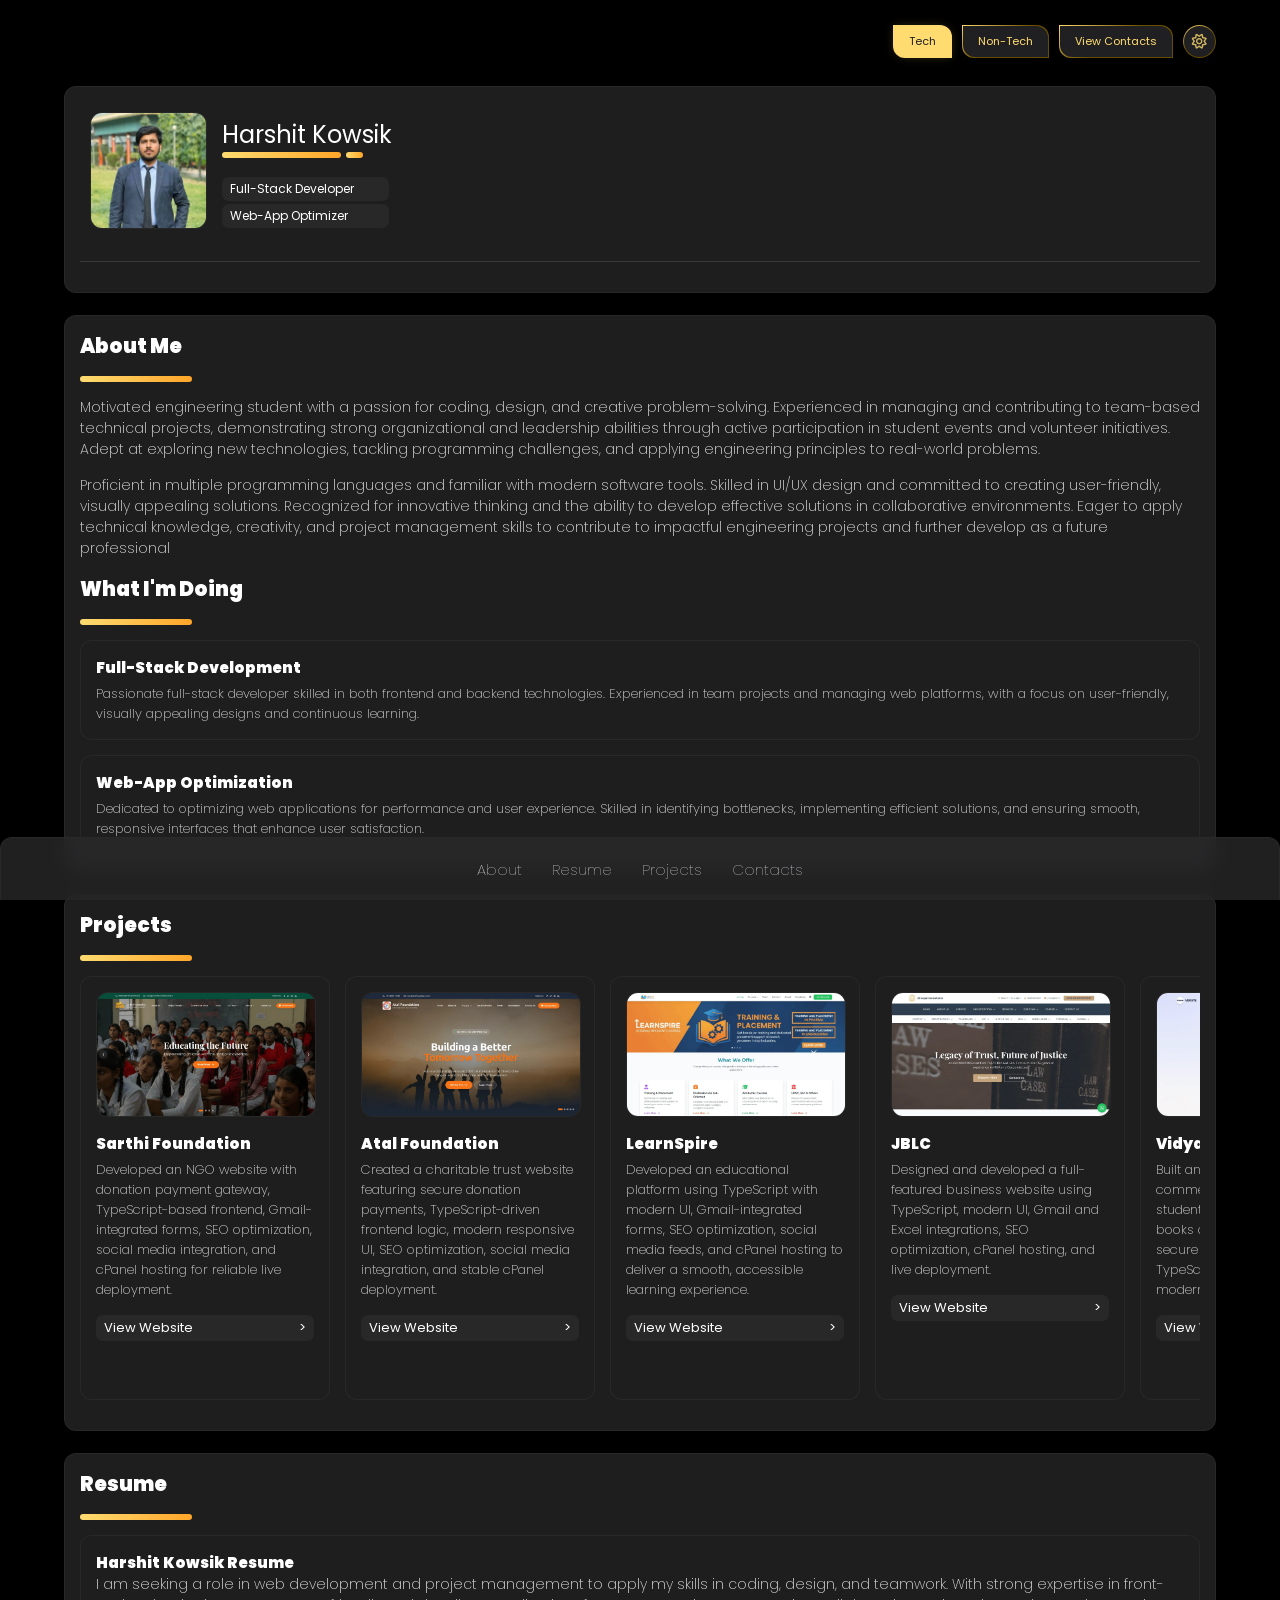
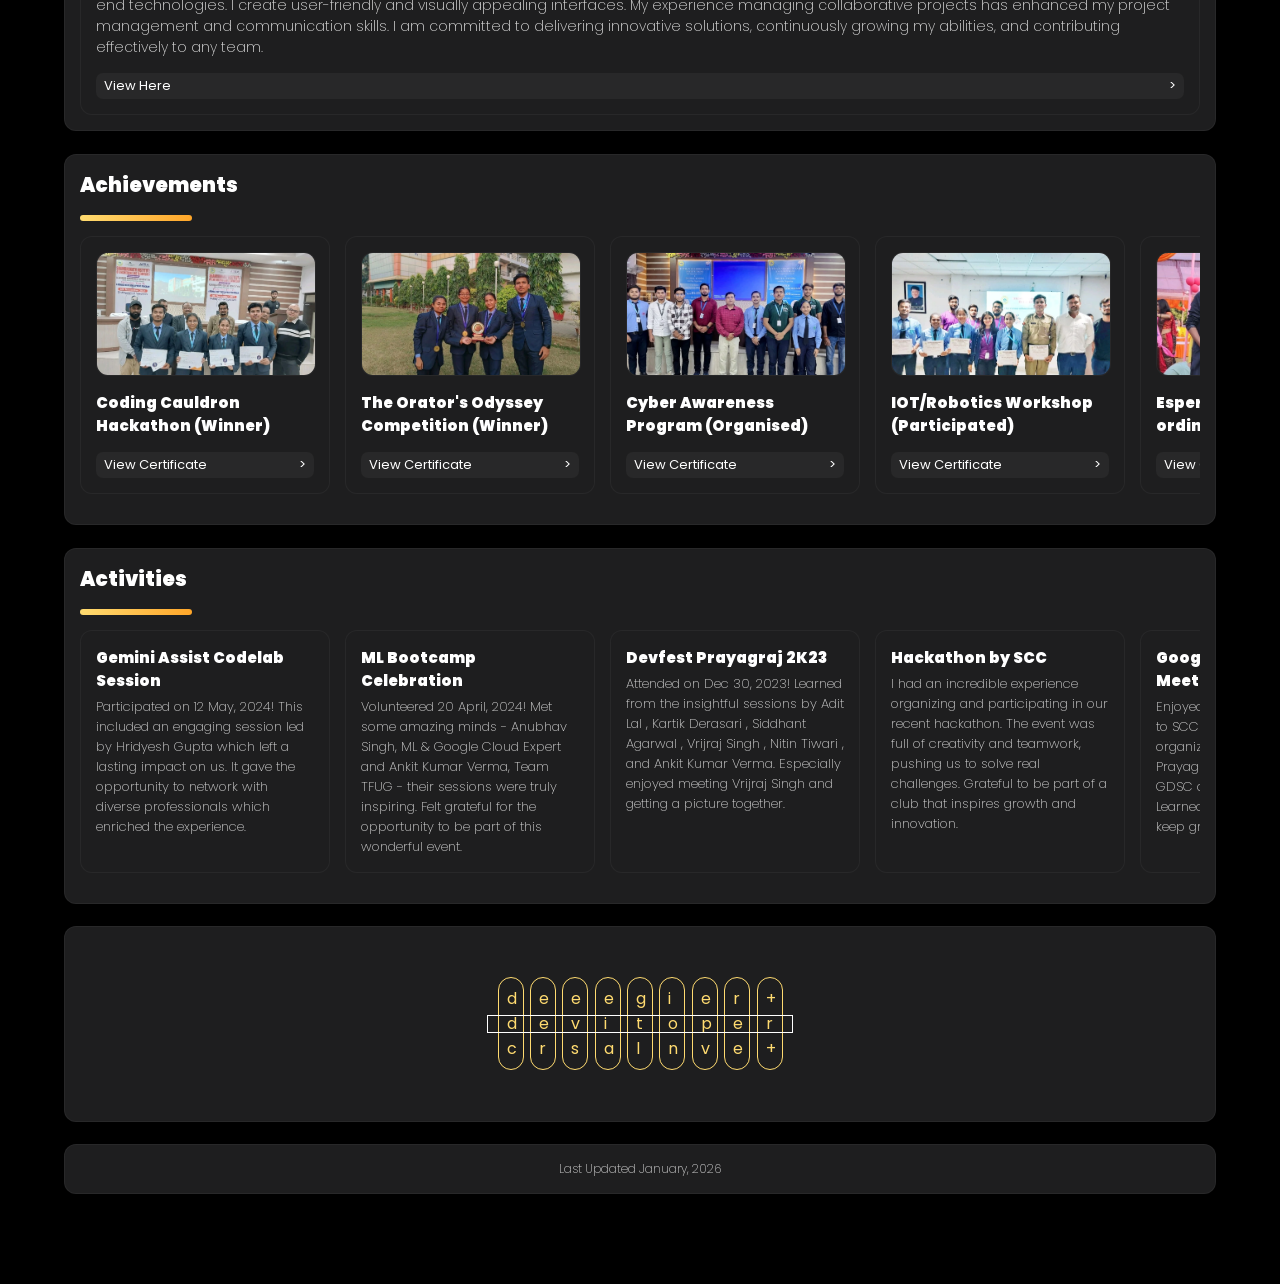
==== index.html @ d1b4a29d "update" ====
<!DOCTYPE html>
<html lang="en">

<head>
    <meta charset="UTF-8">
    <meta name="viewport" content="width=device-width, initial-scale=1.0">
    <meta name="google-site-verification" content="PPWFb1qhjccCK_NmhseVxP7YTBAi-miDOWcSmSkQ700" />
    <link rel="preconnect" href="https://fonts.googleapis.com">
    <link rel="preconnect" href="https://fonts.gstatic.com" crossorigin>
    <link rel="stylesheet" href="styles/style.css">
    <link href="https://fonts.googleapis.com/css2?family=Poppins:wght@300;400;500;600&amp;display=swap"
        rel="stylesheet">  
    <link rel="stylesheet" href="https://cdnjs.cloudflare.com/ajax/libs/font-awesome/6.0.0-beta3/css/all.min.css">
    <meta name="description"
        content="Harshit Kowsik is a full-stack developer and creative brand strategist from Bihar, India. Explore web development, UI/UX design, SEO-ready projects, and creative branding work.">
    <meta name="keywords" content="Harshit Kowsik, full-stack developer, web developer, UI/UX designer, brand strategist, portfolio, SEO, responsive websites">
    <meta name="author" content="Harshit Kowsik">
    <meta name="robots" content="index, follow">
    <link rel="canonical" href="https://harshitkowsik.vercel.app/">
    <meta property="og:type" content="website">
    <meta property="og:title" content="Harshit Kowsik - Full-Stack Developer & Brand Strategist">
    <meta property="og:description"
        content="Discover the portfolio of Harshit Kowsik: web development, UI/UX design, SEO optimization, and creative brand strategy projects.">
    <meta property="og:image" content="https://harshitkowsik.vercel.app/images/main-image.webp">
    <meta property="og:url" content="https://harshitkowsik.vercel.app/">
    <meta property="og:locale" content="en_IN">
    <meta name="twitter:card" content="summary_large_image">
    <meta name="twitter:title" content="Harshit Kowsik - Full-Stack Developer & Brand Strategist">
    <meta name="twitter:description"
        content="Discover the portfolio of Harshit Kowsik: web development, UI/UX design, SEO optimization, and creative brand strategy projects.">
    <meta name="twitter:image" content="https://harshitkowsik.vercel.app/images/main-image.webp">
    <meta name="twitter:site" content="@harshitkowsik">
    <meta name="twitter:creator" content="@harshitkowsik">
    <meta name="theme-color" content="#202022">
    <link rel="icon" type="image/x-icon" href="./images/main-image.webp">
    <title>Harshit Kowsik - Full-Stack Developer & Brand Strategist</title>
    <script type="application/ld+json">
    {
      "@context": "https://schema.org",
      "@type": "Person",
      "name": "Harshit Kowsik",
      "url": "https://harshitkowsik.vercel.app/",
      "image": "https://harshitkowsik.vercel.app/images/main-image.webp",
      "jobTitle": "Full-Stack Developer & Brand Strategist",
      "description": "Full-stack developer and creative brand strategist specializing in web development, UI/UX design, SEO, and digital branding.",
      "sameAs": [
        "https://github.com/harshitkowsik",
        "https://in.linkedin.com/in/harshitkowsik",
        "https://www.instagram.com/harshitkowsik/",
        "https://x.com/harshitkowsik"
      ],
      "address": {
        "@type": "PostalAddress",
        "addressLocality": "Bihar",
        "addressCountry": "IN"
      }
    }
    </script>

</head>

<body>
    <div class="mode-toggle">
        <div class="custom-btn active" id="tech-btn" onclick="toggleMode('tech')">
            <div class="custom-btn-inner">Tech</div>
        </div>
        <div class="custom-btn" id="non-tech-btn" onclick="toggleMode('non-tech')">
            <div class="custom-btn-inner">Non-Tech</div>
        </div>
        <div class="custom-btn" onclick="showContacts()">
            <div class="custom-btn-inner">View Contacts</div>
        </div>
        <div class="custom-btn-theme">
            <div class="custom-btn-inner-theme">
                <div class="light-mode-btn" onclick="setLightMode()" aria-label="Switch to Light Mode"><i id="i-theme"
                        class="far fa-sun"></i></div>
                <div class="dark-mode-btn" onclick="setDarkMode()" aria-label="Switch to Dark Mode"
                    style="display: none;"><i id="i-theme" class="far fa-moon"></i></div>
            </div>
        </div>
    </div>


    <nav class="bottom-nav">
        <ul>
            <li>
                <a href="#about">About</a>
            </li>
            <li>
                <a href="#resume">Resume</a>
            </li>
            <li>
                <a href="#projects">Projects</a>
            </li>
            <li>
                <a href="#" onclick=showContacts()>Contacts</a>
            </li>
        </ul>
    </nav>

    <div class="main">
        <div class="main-head">
            <div class="main-head-content">
                <img class="main-image" src="./images/main-image.webp"
                    alt="Harshit Kowsik - Full-Stack Developer and UI Designer">
            </div>
            <div class="main-head-content">
                <h2 class="name">Harshit Kowsik</h2>
                <div class="color">
                    <div class="color-rod"></div>
                    <div class="color-dot"></div>
                </div>
                <p class="title"> Full-Stack Developer</p>
                <p class="title"> Web-App Optimizer</p>
            </div>
        </div>
        <div class="hr">
        </div>

        <div class="contacts" id="contacts">
            <div class="contacts-main">
                <div class="contact-icon">
                    <i class="fas fa-envelope"></i>
                </div>
                <div class="contacts-main-content">
                    <p class="contacts-title">EMAIL</p>
                    <a href="mailto:harshitkowsik@gmail.com">
                        <p class="contacts-info">harshitkowsik@gmail.com</p>
                    </a>
                </div>
            </div>

            <div class="contacts-main">
                <div class="contact-icon">
                    <i class="fas fa-phone"></i>
                </div>
                <div class="contacts-main-content">
                    <p class="contacts-title">PHONE</p>
                    <a href="tel:+918102355103">
                        <p class="contacts-info">+91-8102355103</p>
                    </a>
                </div>
            </div>
            <div class="contacts-main">
                <div class="contact-icon">
                    <i class="fas fa-location-dot"></i>
                </div>
                <div class="contacts-main-content">
                    <p class="contacts-title">LOCATION</p>
                    <p class="contacts-info">Bihar, India</p>
                </div>
            </div>

            <div class="hr">
            </div>

            <div class="social-icons">
                <a href="https://github.com/harshitkowsik" target="_blank" class="github" aria-label="GitHub Profile"><i
                        class="fab fa-github"></i></a>
                <a href="https://in.linkedin.com/in/harshitkowsik" target="_blank" class="linkedin"
                    aria-label="LinkedIn Profile"><i class="fab fa-linkedin"></i></a>
                <a href="https://www.instagram.com/harshitkowsik/" target="_blank" class="instagram"
                    aria-label="Instagram Profile"><i class="fab fa-instagram"></i></a>
                <a href="https://x.com/harshitkowsik" target="_blank" class="twitter" aria-label="Twitter Profile"><i
                        class="fab fa-twitter"></i></a>

            </div>

        </div>

    </div>

    <div class="about" id="about">
        <div class="about-title">About Me</div>
        <div class="color-dot" style="margin-bottom: 0px;"></div>
        <p class="about-info">Motivated engineering student with a passion for coding, design, and creative
            problem-solving. Experienced in managing and contributing to team-based technical projects, demonstrating
            strong organizational and leadership abilities through active participation in student events and volunteer
            initiatives. Adept at exploring new technologies, tackling programming challenges, and applying engineering
            principles to real-world problems.
        </p>

        <p class="about-info">Proficient in multiple programming languages and familiar with modern software tools.
            Skilled in UI/UX design and committed to creating user-friendly, visually appealing solutions. Recognized
            for innovative thinking and the ability to develop effective solutions in collaborative environments. Eager
            to apply technical knowledge, creativity, and project management skills to contribute to impactful
            engineering projects and further develop as a future professional</p>
        <div class="about-title">What I'm Doing</div>
        <div class="color-dot" style="margin-bottom: 0px;"></div>
        <div class="about-tokens">
            <div>
                <div class="about-tokens-title">Full-Stack Development</div>
                <div class="about-tokens-info"> Passionate full-stack developer skilled in both frontend and backend
                    technologies. Experienced in team projects and managing web platforms, with a focus on
                    user-friendly, visually appealing designs and continuous learning.

                </div>
            </div>
        </div>
        <div class="about-tokens">
            <div>
                <div class="about-tokens-title">Web-App Optimization</div>
                <div class="about-tokens-info"> Dedicated to optimizing web applications for performance and user
                    experience. Skilled in identifying bottlenecks, implementing efficient solutions, and ensuring
                    smooth, responsive interfaces that enhance user satisfaction.
                </div>
            </div>
        </div>
    </div>

    <script>

        function showContacts() {
            const contactDivs = document.querySelectorAll('.contacts');
            contactDivs.forEach(div => {
                if (div.classList.contains('show')) {
                    div.classList.remove('show');
                }
                else {
                    div.classList.add('show');
                }
            });
        }

        function setLightMode() {
            document.body.style.filter = 'invert(1)';
            document.querySelectorAll('img').forEach(function (img) {
                img.style.filter = 'invert(1)';
            });
            document.querySelectorAll('.light-mode-btn').forEach(btn => btn.style.display = 'none');
            document.querySelectorAll('.dark-mode-btn').forEach(btn => btn.style.display = 'inline');
        }

        function setDarkMode() {
            document.body.style.filter = 'none';
            document.querySelectorAll('img').forEach(function (img) {
                img.style.filter = 'none';
            });
            document.querySelectorAll('.light-mode-btn').forEach(btn => btn.style.display = 'inline');
            document.querySelectorAll('.dark-mode-btn').forEach(btn => btn.style.display = 'none');
        }
    </script>


    <div id="projects" class="projects">
        <div class="projects-title">Projects</div>
        <div class="color-dot" style="margin-bottom: 0px;"></div>
        <div class="projects-tokens-area">





            <div class="projects-tokens">
                <img src="./images/sarthi_desktop.webp" class="projects-image"
                    alt="Sarthi Foundation website screenshot">
                <div>
                    <div class="projects-tokens-title">Sarthi Foundation</div>
                    <div class="projects-tokens-info">Developed an NGO website with donation payment gateway,
                        TypeScript-based frontend, Gmail-integrated forms, SEO optimization, social media integration,
                        and cPanel hosting for reliable live deployment.
                    </div>
                </div>
                <a href="https://sarthifoundation.ind.in/" target="_blank">
                    <div class="projects-tokens-button">View Website <span>></span></div>
                </a>
            </div>

            <div class="projects-tokens">
                <img src="./images/atal_desktop.webp" class="projects-image" alt="Atal Foundation website screenshot">
                <div>
                    <div class="projects-tokens-title">Atal Foundation</div>
                    <div class="projects-tokens-info">Created a charitable trust website featuring secure donation
                        payments, TypeScript-driven frontend logic, modern responsive UI, SEO optimization, social media
                        integration, and stable cPanel deployment.
                    </div>
                </div>
                <a href="https://atalfoundation.ind.in/" target="_blank">
                    <div class="projects-tokens-button">View Website <span>></span></div>
                </a>
            </div>

            <div class="projects-tokens">
                <img src="./images/learnspire_desktop.webp" class="projects-image"
                    alt="LearnSpire educational platform screenshot">
                <div>
                    <div class="projects-tokens-title">LearnSpire</div>
                    <div class="projects-tokens-info">Developed an educational platform using TypeScript with modern UI,
                        Gmail-integrated forms, SEO optimization, social media feeds, and cPanel hosting to deliver a
                        smooth, accessible learning experience.
                    </div>
                </div>
                <a href="https://learnspire.org" target="_blank">
                    <div class="projects-tokens-button">View Website <span>></span></div>
                </a>
            </div>

            <div class="projects-tokens">
                <img src="./images/jblc_desktop.webp" class="projects-image" alt="JBLC business website screenshot">
                <div>
                    <div class="projects-tokens-title">JBLC</div>
                    <div class="projects-tokens-info">Designed and developed a full-featured business website using
                        TypeScript, modern UI, Gmail and Excel integrations, SEO optimization, cPanel hosting, and live
                        deployment.
                    </div>
                </div>
                <a href="https://jblc.in" target="_blank">
                    <div class="projects-tokens-button">View Website <span>></span></div>
                </a>
            </div>

            <div class="projects-tokens">
                <img src="./images/vidyate_desktop.webp" class="projects-image"
                    alt="Vidyate e-commerce platform screenshot">
                <div>
                    <div class="projects-tokens-title">Vidyate</div>
                    <div class="projects-tokens-info">Built an education-focused e-commerce platform enabling students
                        to browse and purchase books and study materials, with secure payment methods, TypeScript-based
                        architecture, modern UI, and SEO optimization.
                    </div>
                </div>
                <a href="https://vidyate-student-hub.vercel.app/" target="_blank">
                    <div class="projects-tokens-button">View Website <span>></span></div>
                </a>
            </div>

            <div class="projects-tokens">
                <img src="./images/dramishra_desktop.webp" class="projects-image"
                    alt="Dr Portfolio personal brand website screenshot">
                <div>
                    <div class="projects-tokens-title">Dr Portfolio</div>
                    <div class="projects-tokens-info">Built a professional personal-brand website from scratch using
                        TypeScript, modern responsive design, Gmail-integrated forms, SEO optimization, social media
                        feeds, and cPanel-based live deployment.
                    </div>
                </div>
                <a href="https://dramishra.in" target="_blank">
                    <div class="projects-tokens-button">View Website <span>></span></div>
                </a>
            </div>

            <div class="projects-tokens">
                <img src="./images/truegamble.webp" class="projects-image" alt="trueGamble gaming platform screenshot">
                <div>
                    <div class="projects-tokens-title">trueGamble </div>
                    <div class="projects-tokens-info">trueGamble is a web-based gaming platform users enjoy the
                        excitement of real gambling without any financial risk. It features game table for a fun, safe
                        gaming experience.
                    </div>
                </div>
                <a href="https://github.com/harshitkowsik/trueGamble" target="_blank">
                    <div class="projects-tokens-button">Show Project <span>></span></div>
                </a>
                <a href="https://truegamble.vercel.app/" target="_blank">
                    <div class="projects-tokens-button">View Website <span>></span></div>
                </a>
            </div>

            <div class="projects-tokens">
                <img src="./images/mybucket.webp" class="projects-image"
                    alt="myBucket bucket list application screenshot">
                <div>
                    <div class="projects-tokens-title">myBucket </div>
                    <div class="projects-tokens-info">myBucket is a user-friendly platform to create and manage personal
                        bucket lists with customizable themes and easy task organization. Designed for simplicity and
                        efficiency.
                    </div>
                </div>
                <a href="https://github.com/harshitkowsik/myBucket" target="_blank">
                    <div class="projects-tokens-button">Show Project <span>></span></div>
                </a>
                <a href="https://mybucketproject.vercel.app/" target="_blank">
                    <div class="projects-tokens-button">View Website <span>></span></div>
                </a>
            </div>

            <div class="projects-tokens">
                <img src="./images/locataxi.webp" class="projects-image"
                    alt="Locataxi Lite ride booking platform screenshot">
                <div>
                    <div class="projects-tokens-title">Locataxi Lite </div>
                    <div class="projects-tokens-info">Locataxi Lite is a simple platform to book safe rides and access
                        auto driver contacts in Laos. Easily book, track, and pay for trips online with quick and
                        reliable service.
                    </div>
                </div>
                <a href="https://github.com/A-N-U-S-I-N/Loca_Taxi" target="_blank">
                    <div class="projects-tokens-button">Show Project <span>></span></div>
                </a>
                <a href="https://locataxi.onrender.com/" target="_blank">
                    <div class="projects-tokens-button">View Website <span>></span></div>
                </a>
            </div>

            <div class="projects-tokens" id="token-hide">
                <img src="./images/usi.webp" class="projects-image" alt="Vriddhi USI Cultural Club website screenshot">
                <div>
                    <div class="projects-tokens-title">Vriddhi - USI Cultural Club </div>
                    <div class="projects-tokens-info">Vriddhi is the official USI Cultural Club website, built with
                        HTML5 and CSS. It’s responsive, featuring forms, events, and videos, and welcomes all cultural
                        enthusiasts. Easy to use and updated.
                    </div>
                </div>
                <a href="https://github.com/harshitkowsik/usiculturalclub" target="_blank">
                    <div class="projects-tokens-button">Show Project <span>></span></div>
                </a>
                <a href="https://usiculturalclub.vercel.app/" target="_blank">
                    <div class="projects-tokens-button">View Website <span>></span></div>
                </a>
            </div>

            <div class="projects-tokens">
                <img src="./images/cogito.webp" class="projects-image" alt="Google Cogito music player screenshot">
                <div>
                    <div class="projects-tokens-title">Google Cogito </div>
                    <div class="projects-tokens-info">Google Cogito is a frontend music player built with HTML, CSS, and
                        JavaScript, offering a sleek, modern interface and customizable themes for an immersive
                        listening experience.
                    </div>
                </div>
                <a href="https://github.com/harshitkowsik/for_team_cogito" target="_blank">
                    <div class="projects-tokens-button">Show Project <span>></span></div>
                </a>
                <a href="https://htmlpreview.github.io/?https://github.com/harshitkowsik/for_team_cogito/blob/main/index.html"
                    target="_blank">
                    <div class="projects-tokens-button">View Website <span>></span></div>
                </a>
            </div>

            <div class="projects-tokens">
                <img src="./images/blocksflow.webp" class="projects-image"
                    alt="Blocks Flow project visualization app screenshot">
                <div>
                    <div class="projects-tokens-title">Blocks Flow</div>
                    <div class="projects-tokens-info">Blocks Flow is an interactive web app for visualizing block-based
                        flows. Users easily create, organize, and track project blocks, making clear and efficient.
                        Clean design enhances usability.
                    </div>
                </div>
                <a href="https://github.com/harshitkowsik/blocks_flow" target="_blank">
                    <div class="projects-tokens-button">Show Project <span>></span></div>
                </a>
                <a href="https://blocks-flow.vercel.app/" target="_blank">
                    <div class="projects-tokens-button">View Website <span>></span></div>
                </a>
            </div>

            <div class="projects-tokens">
                <img src="./images/sgi.webp" class="projects-image" alt="SGI Medico hospital website screenshot">
                <div>
                    <div class="projects-tokens-title">SGI Medico </div>
                    <div class="projects-tokens-info">SGI Medico is a simple hospital website for online registration,
                        booking appointments, and secure login. Patients get health tips and medicine advice easily
                        through the platform.
                    </div>
                </div>
                <a href="https://github.com/harshitkowsik/for_team_sgi_medico" target="_blank">
                    <div class="projects-tokens-button">Show Project <span>></span></div>
                </a>
                <a href="https://htmlpreview.github.io/?https://github.com/harshitkowsik/for_team_sgi_medico/blob/main/index.html"
                    target="_blank">
                    <div class="projects-tokens-button">View Website <span>></span></div>
                </a>
            </div>

            <div class="projects-tokens">
                <img src="./images/sayno.webp" class="projects-image"
                    alt="Say No to Mouse accessibility web app screenshot">
                <div>
                    <div class="projects-tokens-title">Say No To Mouse </div>
                    <div class="projects-tokens-info">Say No to Mouse is a web app promoting keyboard-only navigation to
                        improve accessibility. It developers to test websites without a mouse, features are usable via
                        keyboard.
                    </div>
                </div>
                <a href="https://github.com/harshitkowsik/say_no_to_mouse" target="_blank">
                    <div class="projects-tokens-button">Show Project <span>></span></div>
                </a>
                <a href="https://say-no-to-mouse.vercel.app/" target="_blank">
                    <div class="projects-tokens-button">View Website <span>></span></div>
                </a>
            </div>

            <div class="projects-tokens">
                <img src="./images/rcg.webp" class="projects-image" alt="Random Color Generator tool screenshot">
                <div>
                    <div class="projects-tokens-title">Random Color Genrator </div>
                    <div class="projects-tokens-info">Random Color Generator is a fun web project built with HTML, CSS,
                        and JavaScript. It helps users instantly generate random colors and copy hex codes for creative
                        inspiration and design work.
                    </div>
                </div>
                <a href="https://github.com/harshitkowsik/random_color_generator" target="_blank">
                    <div class="projects-tokens-button">Show Project <span>></span></div>
                </a>
                <a href="https://htmlpreview.github.io/?https://github.com/harshitkowsik/random_color_generator/blob/main/index.html"
                    target="_blank">
                    <div class="projects-tokens-button">View Website <span>></span></div>
                </a>
            </div>

            <div class="projects-tokens">
                <img src="./images/slider.webp" class="projects-image" alt="About Me Slider project screenshot">
                <div>
                    <div class="projects-tokens-title">About Me Slider</div>
                    <div class="projects-tokens-info">About Me Slider is a fun web project built with HTML, CSS, and
                        JavaScript. It helps designers and developers beat creative blocks and can be easily customized
                        for personal needs.
                    </div>
                </div>
                <a href="https://github.com/harshitkowsik/about_me_slider" target="_blank">
                    <div class="projects-tokens-button">Show Project <span>></span></div>
                </a>
                <a href="https://html-preview.github.io/?url=https://github.com/harshitkowsik/about_me_slider/blob/main/index.html"
                    target="_blank">
                    <div class="projects-tokens-button">View Website <span>></span></div>
                </a>
            </div>


        </div>
    </div>


    <div class="resume" id="resume">
        <div class="projects-title">Resume</div>
        <div class="color-dot" style="margin-bottom: 0px;"></div>
        <div class="projects-tokens" style="width: 100%;">
            <div>
                <div class="projects-tokens-title">Harshit Kowsik Resume </div>
                <div class="about-info">I am seeking a role in web development and project management to apply my skills
                    in coding, design, and teamwork. With strong expertise in front-end technologies. I create
                    user-friendly and visually appealing interfaces. My experience managing collaborative projects has
                    enhanced my project management and communication skills. I am committed to delivering innovative
                    solutions, continuously growing my abilities, and contributing effectively to any team.
                    <br>
                </div>
            </div>
            <a href="https://drive.google.com/file/d/16hW9ZVFJbJESloD4EBuFMgvM1FPclyCB/view?usp=drive_link"
                target="_blank">
                <div class="projects-tokens-button">View Here <span>></span></div>
            </a>
        </div>
    </div>

    <div id="ach" class="ach">
        <div class="ach-title">Achievements</div>
        <div class="color-dot" style="margin-bottom: 0px;"></div>
        <div class="ach-tokens-area">
            <div class="ach-tokens">
                <img src="./images/hack.webp" class="ach-image" alt="Coding Cauldron Hackathon Winner certificate">
                <div>
                    <div class="ach-tokens-title">Coding Cauldron Hackathon (Winner)
                    </div>
                    <a href="https://drive.google.com/drive/folders/1zJX2X1-P4RQFVDsGImM0D8uNYz1lkYMY?usp=sharing"
                        target="_blank">
                        <div class="ach-tokens-button" style="margin-top: 15px;">View Certificate <span>></span></div>
                    </a>
                </div>
            </div>
            <div class="ach-tokens">
                <img src="./images/ora.webp" class="ach-image"
                    alt="The Orator's Odyssey Competition Winner certificate">
                <div>
                    <div class="ach-tokens-title"> The Orator's Odyssey Competition (Winner)
                    </div>
                    <a href="https://drive.google.com/drive/folders/1zJX2X1-P4RQFVDsGImM0D8uNYz1lkYMY?usp=sharing"
                        target="_blank">
                        <div class="ach-tokens-button" style="margin-top: 15px;">View Certificate <span>></span></div>
                    </a>
                </div>
            </div>

            <div class="ach-tokens">
                <img src="./images/cyber.webp" class="ach-image" alt="Cyber Awareness Program certificate">
                <div>
                    <div class="ach-tokens-title">Cyber Awareness Program (Organised)
                    </div>
                    <a href="https://drive.google.com/drive/folders/1zJX2X1-P4RQFVDsGImM0D8uNYz1lkYMY?usp=sharing"
                        target="_blank">
                        <div class="ach-tokens-button" style="margin-top: 15px;">View Certificate <span>></span></div>
                    </a>
                </div>
            </div>
            <div class="ach-tokens">
                <img src="./images/iot.webp" class="ach-image" alt="IOT Robotics Workshop certificate">
                <div>
                    <div class="ach-tokens-title">IOT/Robotics Workshop (Participated)
                    </div>
                    <a href="https://drive.google.com/drive/folders/1zJX2X1-P4RQFVDsGImM0D8uNYz1lkYMY?usp=sharing"
                        target="_blank">
                        <div class="ach-tokens-button" style="margin-top: 15px;">View Certificate <span>></span></div>
                    </a>
                </div>
            </div>
            <div class="ach-tokens">
                <img src="./images/cor.webp" class="ach-image" alt="Esperanza 2K23 Coordination certificate">
                <div>
                    <div class="ach-tokens-title">Esperanza 2K23 (Co-ordinated )
                    </div>
                    <a href="https://drive.google.com/drive/folders/1zJX2X1-P4RQFVDsGImM0D8uNYz1lkYMY?usp=sharing"
                        target="_blank">
                        <div class="ach-tokens-button" style="margin-top: 15px;">View Certificate <span>></span></div>
                    </a>
                </div>
            </div>

        </div>
    </div>


    <div id="exp" class="exp">
        <div class="exp-title">Activities</div>
        <div class="color-dot" style="margin-bottom: 0px;"></div>
        <div class="exp-tokens-area">
            <div class="exp-tokens">
                <div>
                    <div class="exp-tokens-title">Gemini Assist Codelab Session
                    </div>
                    <div class="exp-tokens-info">Participated on 12 May, 2024! This included an engaging session led by
                        Hridyesh Gupta which left a lasting impact on us. It gave the opportunity
                        to network with diverse professionals which enriched the experience.
                    </div>
                </div>
            </div>
            <div class="exp-tokens">
                <div>
                    <div class="exp-tokens-title">ML Bootcamp Celebration
                    </div>
                    <div class="exp-tokens-info">Volunteered 20 April, 2024! Met some amazing minds - Anubhav Singh, ML
                        & Google Cloud Expert and Ankit Kumar Verma, Team TFUG - their sessions were truly inspiring.
                        Felt grateful for the opportunity to be part of this wonderful event.
                    </div>
                </div>
            </div>
            <div class="exp-tokens">
                <div>
                    <div class="exp-tokens-title">Devfest Prayagraj 2K23
                    </div>
                    <div class="exp-tokens-info">Attended on Dec 30, 2023! Learned from the insightful sessions by Adit
                        Lal , Kartik Derasari , Siddhant Agarwal , Vrijraj Singh , Nitin Tiwari , and Ankit Kumar Verma.
                        Especially enjoyed meeting Vrijraj Singh and getting a picture together.
                    </div>
                </div>
            </div>
            <div class="exp-tokens">
                <div>
                    <div class="exp-tokens-title">Hackathon by SCC
                    </div>
                    <div class="exp-tokens-info">I had an incredible experience organizing and participating in our
                        recent hackathon. The event was full of creativity and teamwork, pushing us to solve real
                        challenges. Grateful to be part of a club that inspires growth and innovation.
                    </div>
                </div>
            </div>
            <div class="exp-tokens">
                <div>
                    <div class="exp-tokens-title">Google Developer Group Meetup
                    </div>
                    <div class="exp-tokens-info">Enjoyed on Nov 17th, 2023! Grateful to SCC - SIET Coding Club for
                        organizing & GDG & TFUG Prayagraj, for his inspiring talk on GDSC and
                        developer knowledge. Learned a lot and felt motivated to keep growing.ether.
                    </div>
                </div>
            </div>

        </div>
    </div>

    <div class="main non-tech-page" style="display: none;">
        <div class="main-head">
            <div class="main-head-content">
                <img class="main-image" src="./images-non-tech/harshit-kowsik.webp"
                    alt="Harshit Kowsik - Creative Professional">
            </div>
            <div class="main-head-content">
                <h2 class="name">Harshit Kowsik</h2>
                <div class="color">
                    <div class="color-rod"></div>
                    <div class="color-dot"></div>
                </div>
                <p class="title"> Creative Designer</p>
                <p class="title"> Brand Strategist</p>
            </div>
        </div>
        <div class="hr">
        </div>

        <div class="contacts">
            <div class="contacts-main">
                <div class="contact-icon">
                    <i class="fas fa-envelope"></i>
                </div>
                <div class="contacts-main-content">
                    <p class="contacts-title">EMAIL</p>
                    <a href="mailto:harshitkowsik@gmail.com">
                        <p class="contacts-info">harshitkowsik@gmail.com</p>
                    </a>
                </div>
            </div>

            <div class="contacts-main">
                <div class="contact-icon">
                    <i class="fas fa-phone"></i>
                </div>
                <div class="contacts-main-content">
                    <p class="contacts-title">PHONE</p>
                    <a href="tel:+918102355103">
                        <p class="contacts-info">+91-8102355103</p>
                    </a>
                </div>
            </div>
            <div class="contacts-main">
                <div class="contact-icon">
                    <i class="fas fa-location-dot"></i>
                </div>
                <div class="contacts-main-content">
                    <p class="contacts-title">LOCATION</p>
                    <p class="contacts-info">Bihar, India</p>
                </div>
            </div>

            <div class="hr">
            </div>

            <div class="social-icons">
                <a href="https://github.com/harshitkowsik" target="_blank" class="github" aria-label="GitHub Profile"><i
                        class="fab fa-github"></i></a>
                <a href="https://in.linkedin.com/in/harshitkowsik" target="_blank" class="linkedin"
                    aria-label="LinkedIn Profile"><i class="fab fa-linkedin"></i></a>
                <a href="https://www.instagram.com/harshitkowsik/" target="_blank" class="instagram"
                    aria-label="Instagram Profile"><i class="fab fa-instagram"></i></a>
                <a href="https://x.com/harshitkowsik" target="_blank" class="twitter" aria-label="Twitter Profile"><i
                        class="fab fa-twitter"></i></a>
            </div>
        </div>
    </div>

    <div class="about non-tech-page" id="non-tech-about" style="display: none;">
        <div class="about-title">About Me</div>
        <div class="color-dot" style="margin-bottom: 0px;"></div>
        <p class="about-info">I am a creative strategist and design leader with a passion for building cohesive,
            high-impact brand ecosystems. My expertise spans the entire creative spectrum from meticulous graphic design
            and digital content production to high-level marketing strategy and large-scale event management. I
            specialize in weaving together complex creative threads into a singular, compelling narrative that drives
            brand growth and audience loyalty.</p>
        <p class="about-info">Having navigated a diverse array of roles including Creative Director, Brand Strategist,
            and Multimedia Producer, I bring a unique, 360-degree perspective to every challenge. I am dedicated to
            pushing the boundaries of visual storytelling and strategic communication, ensuring that every project I
            touch is not only aesthetically superior but also fundamentally aligned with core business objectives and
            audience needs.</p>
    </div>

    <div class="what-im-doing non-tech-page" id="what-im-doing" style="display: none;">
        <div class="about-title">What I'm Doing</div>
        <div class="color-dot" style="margin-bottom: 0px;"></div>
        <div class="what-list-container">
            <div class="non-tech-tags-container">
                <div class="what-role">Graphic Designer</div>
                <div class="what-role">Creative Designer</div>
                <div class="what-role">Brand Designer</div>
                <div class="what-role">Visual Designer</div>
                <div class="what-role">Print Designer</div>
                <div class="what-role">Multimedia Designer</div>
                <div class="what-role">Creative Content Producer</div>
                <div class="what-role">Digital Content Producer</div>
                <div class="what-role">Video Producer</div>
                <div class="what-role">Videographer</div>
                <div class="what-role">Photographer</div>
                <div class="what-role">Photo Editor</div>
                <div class="what-role">Music Producer</div>
                <div class="what-role">Music Publisher</div>
                <div class="what-role">Audio Engineer</div>
                <div class="what-role">Sound Designer</div>
                <div class="what-role">Social Media Manager</div>
                <div class="what-role">Brand Manager</div>
                <div class="what-role">Marketing Strategist</div>
                <div class="what-role">Brand Strategist</div>
                <div class="what-role">Event Manager</div>
                <div class="what-role">Event Coordinator</div>
                <div class="what-role">Sponsorship Manager</div>
                <div class="what-role">Fundraising Coordinator</div>
                <div class="what-role">PR and Communications Manager</div>
            </div>
        </div>
    </div>

    <div class="my-works non-tech-page" id="my-works" style="display: none;">
        <div class="about-title">Projects</div>
        <div class="color-dot" style="margin-bottom: 0px;"></div>
        <div class="my-works-container">
            <div class="my-work-card">
                <div class="my-work-image-wrapper">
                    <img src="./images-non-tech/works/UGL Audition POster.png" alt="UGL Audition Poster"
                        class="my-work-image">
                </div>
                <div class="my-work-name">UGL Audition Poster</div>
            </div>
            <div class="my-work-card">
                <div class="my-work-image-wrapper">
                    <img src="./images-non-tech/works/Ankit Tiwari - Poster.png" alt="Ankit Tiwari - Poster"
                        class="my-work-image">
                </div>
                <div class="my-work-name">Ankit Tiwari - Poster</div>
            </div>
            <div class="my-work-card">
                <div class="my-work-image-wrapper">
                    <img src="./images-non-tech/works/Eureka Poster.png" alt="Eureka Poster" class="my-work-image">
                </div>
                <div class="my-work-name">Eureka Poster</div>
            </div>
            <div class="my-work-card">
                <div class="my-work-image-wrapper">
                    <img src="./images-non-tech/works/UGL Guest Poster.png" alt="UGL Guest Poster"
                        class="my-work-image">
                </div>
                <div class="my-work-name">UGL Guest Poster</div>
            </div>
            <div class="my-work-card">
                <div class="my-work-image-wrapper">
                    <img src="./images-non-tech/works/Jazbaat Poster.png" alt="Jazbaat Poster" class="my-work-image">
                </div>
                <div class="my-work-name">Jazbaat Poster</div>
            </div>
            <div class="my-work-card">
                <div class="my-work-image-wrapper">
                    <img src="./images-non-tech/works/Usi Got Latent - Poster.png" alt="Usi Got Latent - Poster"
                        class="my-work-image">
                </div>
                <div class="my-work-name">Usi Got Latent - Poster</div>
            </div>
            <div class="my-work-card">
                <div class="my-work-image-wrapper">
                    <img src="./images-non-tech/works/Kavi Sammelan - Poster.png" alt="Kavi Sammelan - Poster"
                        class="my-work-image">
                </div>
                <div class="my-work-name">Kavi Sammelan - Poster</div>
            </div>
            <div class="my-work-card">
                <div class="my-work-image-wrapper">
                    <img src="./images-non-tech/works/VAP Poster.png" alt="VAP Poster" class="my-work-image">
                </div>
                <div class="my-work-name">VAP Poster</div>
            </div>
            <div class="my-work-card">
                <div class="my-work-image-wrapper">
                    <img src="./images-non-tech/works/Sayonara Event Poster.png" alt="Sayonara Event Poster"
                        class="my-work-image">
                </div>
                <div class="my-work-name">Sayonara Event Poster</div>
            </div>
            <div class="my-work-card">
                <div class="my-work-image-wrapper">
                    <img src="./images-non-tech/works/The Orator's Odyssey Poster.png" alt="The Orator's Odyssey Poster"
                        class="my-work-image">
                </div>
                <div class="my-work-name">The Orator's Odyssey Poster</div>
            </div>
            <div class="my-work-card">
                <div class="my-work-image-wrapper">
                    <img src="./images-non-tech/works/Wicked Sunny - Poster.png" alt="Wicked Sunny - Poster"
                        class="my-work-image">
                </div>
                <div class="my-work-name">Wicked Sunny - Poster</div>
            </div>
            <div class="my-work-card">
                <div class="my-work-image-wrapper">
                    <img src="./images-non-tech/works/Workshop Poster.png" alt="Workshop Poster" class="my-work-image">
                </div>
                <div class="my-work-name">Workshop Poster</div>
            </div>
            <div class="my-work-card">
                <div class="my-work-image-wrapper">
                    <img src="./images-non-tech/works/Yoga Day Poster.png" alt="Yoga Day Poster" class="my-work-image">
                </div>
                <div class="my-work-name">Yoga Day Poster</div>
            </div>
            <div class="my-work-card">
                <div class="my-work-image-wrapper">
                    <img src="./images-non-tech/works/Agaaz Banner.png" alt="Agaaz Banner" class="my-work-image">
                </div>
                <div class="my-work-name">Agaaz Banner</div>
            </div>
            <div class="my-work-card">
                <div class="my-work-image-wrapper">
                    <img src="./images-non-tech/works/UGL Back Banner.png" alt="UGL Back Banner" class="my-work-image">
                </div>
                <div class="my-work-name">UGL Back Banner</div>
            </div>
            <div class="my-work-card">
                <div class="my-work-image-wrapper">
                    <img src="./images-non-tech/works/UGL Banner.png" alt="UGL Banner" class="my-work-image">
                </div>
                <div class="my-work-name">UGL Banner</div>
            </div>
            <div class="my-work-card">
                <div class="my-work-image-wrapper">
                    <img src="./images-non-tech/works/Jazbaat - Banner.png" alt="Jazbaat - Banner"
                        class="my-work-image">
                </div>
                <div class="my-work-name">Jazbaat - Banner</div>
            </div>
            <div class="my-work-card">
                <div class="my-work-image-wrapper">
                    <img src="./images-non-tech/works/Usi Got Latent - Banner.png" alt="Usi Got Latent - Banner"
                        class="my-work-image">
                </div>
                <div class="my-work-name">Usi Got Latent - Banner</div>
            </div>
            <div class="my-work-card">
                <div class="my-work-image-wrapper">
                    <img src="./images-non-tech/works/LocaTaxi Lite Banner.png" alt="LocaTaxi Lite Banner"
                        class="my-work-image">
                </div>
                <div class="my-work-name">LocaTaxi Lite Banner</div>
            </div>
            <div class="my-work-card">
                <div class="my-work-image-wrapper">
                    <img src="./images-non-tech/works/Professor EV Gireesh - Banner.png"
                        alt="Professor EV Gireesh - Banner" class="my-work-image">
                </div>
                <div class="my-work-name">Professor EV Gireesh - Banner</div>
            </div>
            <div class="my-work-card">
                <div class="my-work-image-wrapper">
                    <img src="./images-non-tech/works/Bedramak Main Logo.png" alt="Bedramake Network"
                        class="my-work-image">
                </div>
                <div class="my-work-name">Bedramake Network</div>
            </div>
            <div class="my-work-card">
                <div class="my-work-image-wrapper">
                    <img src="./images-non-tech/works/LocaTaxi Logo.png" alt="LocaTaxi Logo" class="my-work-image">
                </div>
                <div class="my-work-name">LocaTaxi Logo</div>
            </div>
            <div class="my-work-card">
                <div class="my-work-image-wrapper">
                    <img src="./images-non-tech/works/Vidyate Logo.png" alt="Vidyate Logo" class="my-work-image">
                </div>
                <div class="my-work-name">Vidyate Logo</div>
            </div>
            <div class="my-work-card">
                <div class="my-work-image-wrapper">
                    <img src="./images-non-tech/works/Vriddhi Logo.png" alt="Vriddhi Logo" class="my-work-image">
                </div>
                <div class="my-work-name">Vriddhi Logo</div>
            </div>
            <div class="my-work-card">
                <div class="my-work-image-wrapper">
                    <img src="./images-non-tech/works/True Gamble Logo.png" alt="True Gamble Logo"
                        class="my-work-image">
                </div>
                <div class="my-work-name">True Gamble Logo</div>
            </div>
            <div class="my-work-card">
                <div class="my-work-image-wrapper">
                    <img src="./images-non-tech/works/TryOnStylist Logo.png" alt="TryOnStylist Logo"
                        class="my-work-image">
                </div>
                <div class="my-work-name">TryOnStylist Logo</div>
            </div>
            <div class="my-work-card">
                <div class="my-work-image-wrapper">
                    <img src="./images-non-tech/works/TryOnStylist.png" alt="TryOnStylist" class="my-work-image">
                </div>
                <div class="my-work-name">TryOnStylist</div>
            </div>
            <div class="my-work-card">
                <div class="my-work-image-wrapper">
                    <img src="./images-non-tech/works/Agaaz Certificate.png" alt="Agaaz Certificate"
                        class="my-work-image">
                </div>
                <div class="my-work-name">Agaaz Certificate</div>
            </div>
            <div class="my-work-card">
                <div class="my-work-image-wrapper">
                    <img src="./images-non-tech/works/UGL Participation Certificate.png"
                        alt="UGL Participation Certificate" class="my-work-image">
                </div>
                <div class="my-work-name">UGL Participation Certificate</div>
            </div>
            <div class="my-work-card">
                <div class="my-work-image-wrapper">
                    <img src="./images-non-tech/works/Vidyate Certificate.png" alt="Vidyate Certificate"
                        class="my-work-image">
                </div>
                <div class="my-work-name">Vidyate Certificate</div>
            </div>
            <div class="my-work-card">
                <div class="my-work-image-wrapper">
                    <img src="./images-non-tech/works/Vriddhi ID Card.png" alt="Vriddhi ID Card" class="my-work-image">
                </div>
                <div class="my-work-name">Vriddhi ID Card</div>
            </div>
            <div class="my-work-card">
                <div class="my-work-image-wrapper">
                    <img src="./images-non-tech/works/Quinreach Creative Agency.png" alt="Quinreach Creative Agency"
                        class="my-work-image">
                </div>
                <div class="my-work-name">Quinreach Creative Agency</div>
            </div>
            <div class="my-work-card">
                <div class="my-work-image-wrapper">
                    <img src="./images-non-tech/works/Vriddhi - Official Works.png" alt="Vriddhi - Official Works"
                        class="my-work-image">
                </div>
                <div class="my-work-name">Vriddhi - Official Works</div>
            </div>
        </div>
    </div>

    <div class="related-links non-tech-page" id="related-links" style="display: none;">
        <div class="about-title">Worked For/At</div>
        <div class="color-dot" style="margin-bottom: 0px;"></div>
        <div class="related-links-container">

            <div class="related-link-card">
                <div class="related-link-image-wrapper">
                    <img src="./images-non-tech/company/scam-beats.jpg" alt="Scam Beats company logo" class="related-link-image">
                </div>
                <div class="related-link-role">Scam Beats</div>
                <a href="https://www.youtube.com/@scambeats" target="_blank" class="related-link-url">Visit <i
                        class="fas fa-arrow-up-right-from-square"></i></a>
            </div>

            <div class="related-link-card">
                <div class="related-link-image-wrapper">
                    <img src="./images-non-tech/company/aqualate.jpg" alt="Aqualate Pvt Ltd logo" class="related-link-image">
                </div>
                <div class="related-link-role">Aqualate Pvt. Ltd.</div>
                <a href="https://aqualatepvtltd.vercel.app/" target="_blank" class="related-link-url">Visit <i
                        class="fas fa-arrow-up-right-from-square"></i></a>
            </div>

            <div class="related-link-card">
                <div class="related-link-image-wrapper">
                    <img src="./images-non-tech/company/feel-vlogs.jpg" alt="Feel Vlogs logo" class="related-link-image">
                </div>
                <div class="related-link-role">Feel Vlogs</div>
                <a href="https://www.instagram.com/feelvlogs" target="_blank" class="related-link-url">Visit <i
                        class="fas fa-arrow-up-right-from-square"></i></a>
            </div>

             <div class="related-link-card">
                <div class="related-link-image-wrapper">
                    <img src="./images-non-tech/company/gdg.jpeg" alt="GDG Prayagraj logo" class="related-link-image">
                </div>
                <div class="related-link-role">GDG Prayagraj</div>
                <a href="https://gdgprayagraj.com/" target="_blank" class="related-link-url">Visit <i
                        class="fas fa-arrow-up-right-from-square"></i></a>
            </div>

            <div class="related-link-card">
                <div class="related-link-image-wrapper">
                    <img src="./images-non-tech/company/tfug.jpeg" alt="TFUG Prayagraj logo" class="related-link-image">
                </div>
                <div class="related-link-role">TFUG Prayagraj</div>
                <a href="https://in.linkedin.com/company/tfug-prayagraj" target="_blank" class="related-link-url">Visit <i
                        class="fas fa-arrow-up-right-from-square"></i></a>
            </div>

            <div class="related-link-card">
                <div class="related-link-image-wrapper">
                    <img src="./images-non-tech/company/usiphotograpghyclub.jpg" alt="USI Photography Club logo" class="related-link-image">
                </div>
                <div class="related-link-role">USI Photography Club</div>
                <a href="https://www.instagram.com/usiphotographyclub" target="_blank" class="related-link-url">Visit <i
                        class="fas fa-arrow-up-right-from-square"></i></a>
            </div>

            <div class="related-link-card">
                <div class="related-link-image-wrapper">
                    <img src="./images-non-tech/company/vriddhi.jpeg" alt="Vriddhi logo" class="related-link-image">
                </div>
                <div class="related-link-role">Vriddhi</div>
                <a href="https://usiculturalclub.vercel.app/" target="_blank" class="related-link-url">Visit <i
                        class="fas fa-arrow-up-right-from-square"></i></a>
            </div>

            <div class="related-link-card">
                <div class="related-link-image-wrapper">
                    <img src="./images-non-tech/company/scc.jpg" alt="SIET Coding Club logo" class="related-link-image">
                </div>
                <div class="related-link-role">SIET Coding Club</div>
                <a href="https://sietcodingclub.vercel.app/" target="_blank" class="related-link-url">Visit <i
                        class="fas fa-arrow-up-right-from-square"></i></a>
            </div>

           


        </div>
    </div>

    <div class="slider-section">
        <div class="container">
            <div class="div1">d<br>d<br>c</div>
            <div class="div2">e<br>e<br>r</div>
            <div class="div3">e<br>v<br>s</div>
            <div class="div4">e<br>i<br>a</div>
            <div class="div5">g<br>t<br>l</div>
            <div class="div6">i<br>o<br>n</div>
            <div class="div7">e<br>p<br>v</div>
            <div class="div8">r<br>e<br>e</div>
            <div class="div9">+<br>r<br>+</div>
            <div class="bubble"></div>
        </div>
    </div>
    <div class="last-section">
        <div class="last-section-info">Last Updated January, 2026</div>
    </div>

    <script>
        function toggleMode(mode) {
            const techBtn = document.getElementById('tech-btn');
            const nonTechBtn = document.getElementById('non-tech-btn');
            const techSections = document.querySelectorAll('.main:not(.non-tech-page), .about:not(.non-tech-page), .projects, .resume, .ach, .exp, .bottom-nav');
            const nonTechSections = document.querySelectorAll('.non-tech-page');
            const lastSection = document.querySelector('.last-section');

            if (mode === 'non-tech') {
                techSections.forEach(el => el.style.display = 'none');
                nonTechSections.forEach(el => el.style.display = '');
                if (lastSection) lastSection.style.display = 'none';
                techBtn.classList.remove('active');
                nonTechBtn.classList.add('active');
                window.scrollTo({ top: 0, behavior: 'smooth' });
            } else {
                techSections.forEach(el => el.style.display = '');
                nonTechSections.forEach(el => el.style.display = 'none');
                if (lastSection) lastSection.style.display = '';
                techBtn.classList.add('active');
                nonTechBtn.classList.remove('active');
                window.scrollTo({ top: 0, behavior: 'smooth' });
            }
        }
    </script>
</body>

</html>
---- styles/style.css ----
html,
body {
    transition: all ease 0.5s;
    scroll-behavior: smooth;
}

* {
    font-family: poppins;
}

body {
    display: flex;
    justify-content: center;
    align-items: center;
    flex-direction: column;
    margin: 0px;
    background-color: black;
    width: 100%;
}

.bottom-nav {
    display: flex;
    justify-content: center;
    align-items: center;
    position: fixed;
    bottom: 0px;
    left: 0px;
    width: 100%;
    height: 7vh;
    background: hsla(240, 1%, 17%, 0.75);
    backdrop-filter: blur(10px);
    border-radius: 12px 12px 0 0;
    z-index: 5;
    box-sizing: border-box;
    border-top: 1px  solid #2b2b2cbf;
    border-right: 1px  solid #2b2b2cbf;
    border-left: 1px  solid #2b2b2cbf;
}

ul {
    display: flex;
    justify-content: center;
    color: white;
    gap: 30px;
    list-style: none;
    font-size: 15px;
    font-weight: 100;
    padding: 0px;
}

a {
    text-decoration: none;
    color: white;
    transition: all ease-out 0.1s;
}

a:hover {
    color: #ffdb70;
    filter: brightness(110%);
}

a:active {
    color: #ffdb70;
    filter: brightness(90%);
}


.main {
    width: 90vw;
    background-color: #1e1e1f;
    border: 1px solid #2b2b2cbf;
    box-sizing: border-box;
    border-radius: 12px;
    margin-top: 2.5vh;
    display: flex;
    justify-content: center;
    flex-direction: column;
    align-items: center;
    padding: 15px;
    gap: 15px;
}

.main-head {
    width: 100%;
    background-color: #1e1e1f;
    box-sizing: border-box;
    border-radius: 12px;
    display: flex;
    justify-content: flex-start;
    align-items: center;
    flex-direction: row;
    padding: 10px;
    gap: 15px;
}

h2 {
    color: white;
    margin: 0px;
    font-size: 24px;
    font-weight: 400;
}

.title {
    margin: 3px;
    margin-left: 0px;
    font-size: 12px;
    background-color: #2b2b2cbf;
    padding: 3px 8px;
    border-radius: 7px;
    box-sizing: border-box;
    font-weight: 400;
    color: white;
}

.main-image {
    border-radius: 12px;
    width: 115px;
}

.color {
    display: flex;
    gap: 5px;
}

.color-rod {
    background: linear-gradient(to right, hsl(45, 100%, 72%), hsl(35, 100%, 58%));
    height: 6px;
    border-radius: 1000px;
    margin-bottom: 16px;
    width: 70%;
}

.color-dot {
    background: linear-gradient(to right, hsl(45, 100%, 72%), hsl(35, 100%, 58%));
    height: 6px;
    border-radius: 1000px;
    margin-bottom: 16px;
    width: 10%;
}

.main-head-button:hover {
    filter: brightness(120%);
    transition: all ease 0.2s;
}

.main-head-button-over:active {
    filter: brightness(110%);
    transition: all ease 0.2s;
}

.main-head-button:active {
    filter: brightness(110%);
    transition: all ease 0.2s;
}

.hr {
    height: 1px;
    width: 100%;
    background-color: #383838;
    margin: 16x;
    justify-self: center;
}

.contacts {
    width: 100%;
    display: none;
    flex-direction: column;
    transition: 0.5s ease-in-out;
    scroll-margin-top: 20vh;
}

.contacts {
    width: 100%;
    display: flex;
    flex-direction: column;
    opacity: 0;
    max-height: 0;
    overflow: hidden;
    transition: opacity 0.5s ease, max-height 0.5s ease;
}

.contacts.show {
    opacity: 1;
    max-height: 500px;
    scroll-margin-top: 20vh;
}


.contacts-main {
    display: flex;
    width: 100%;
    gap: 15px;
    align-items: center;
    margin: 10px;
    margin-bottom: 20px;

}

.contacts-main-content {
    display: flex;
    flex-direction: column;
}

.contacts-title {
    margin: 0px;
    color: #d6d6d6b2;
    font-size: 13px;
    font-weight: 300;
}

.contacts-info {
    margin: 0px;
    color: white;
    font-size: 13px;
    font-weight: 300;
}

.icon {
    width: 40px;
    height: 40px;
    border-radius: 7px;
    border: 0px solid;
}

.contact-icon {
    width: 30px;
    height: 30px;
    background-color: #1e1e1f;
    border: 1px solid #2b2b2cbf;
    border-radius: 7px;
    display: flex;
    justify-content: center;
    align-items: center;
    box-sizing: border-box;
}

.contact-icon i:hover {
    opacity:1;
}

.contact-icon i {
    padding: 0 !important;
    font-size: 13px;
    color: #d6d6d6;
    opacity: 0.8;
}

i{
    padding: 15px;
    color: #d6d6d6;
    opacity: 0.8;
    transition: all ease 0.2s;
}

#i-theme{
    padding: 0px; 
    color: #ffdb70;
    opacity: 0.8;
    transition: all ease 0.2s;
}

i:hover #i-theme{
    brightness : 120% ;
    opacity: 1;
}

#i-theme:hover {
    brightness : 120% ;
    opacity: 1;
}

.social-icons {
    display: flex;
    align-items: center;
}

.light-mode-btn, .dark-mode-btn {
    margin-left: auto;
    font-size: 15px;
}

.about {
    width: 90vw;
    background-color: #1e1e1f;
    border: 1px solid #2b2b2cbf;
    box-sizing: border-box;
    border-radius: 12px;
    margin-top: 2.5vh;
    display: flex;
    flex-direction: column;
    padding: 15px;
    gap: 15px;
    scroll-margin-top: 5vh;
}

.about-title {
    color: white;
    font-weight: 900;
    font-size: 20px;
}

.about-info {
    color: #d6d6d6;
    font-weight: 200;
    font-size: 14px;
    margin-top: 0px;
    margin-bottom: 0px;
}

.about-tokens {
    background-color: #1e1e1f;
    border: 1px solid #2b2b2cbf;
    box-sizing: border-box;
    border-radius: 12px;
    padding: 15px;
    display: flex;
    gap: 15px;
}

.about-tokens-title {
    color: white;
    font-weight: 900;
    font-size: 15px;
}

.about-tokens-info {
    color: #d6d6d6;
    font-weight: 200;
    font-size: 13px;
    margin-top: 5px;
    margin-bottom: 0px;
}

.projects, .exp, .ach {
    width: 90vw;
    background-color: #1e1e1f;
    border: 1px solid #2b2b2cbf;
    box-sizing: border-box;
    border-radius: 12px;
    margin-top: 2.5vh;
    display: flex;
    flex-direction: column;
    padding: 15px;
    gap: 15px;
    scroll-margin-top: 10vh;
}

.projects-tokens, .exp-tokens, .ach-tokens {
    background-color: #1e1e1f;
    border: 1px solid #2b2b2cbf;
    box-sizing: border-box;
    border-radius: 12px;
    padding: 15px;
    display: flex;
    flex-direction: column;
    gap: 15px;
    flex: 0 0 250px; 
}

#resume .projects-tokens {
  flex-basis: auto;
  height: auto;    
}

.projects-tokens-area, .exp-tokens-area, .ach-tokens-area {
    display: flex;
    flex-direction: row;
    gap: 15px;
    flex-wrap: nowrap; 
    overflow-x: auto; 
    padding-bottom: 15px; 
}

.projects-tokens-title, .exp-tokens-title, .ach-tokens-title {
    color: white;
    font-weight: 900;
    font-size: 15px;
}

.projects-tokens-info, .exp-tokens-info {
    color: #d6d6d6;
    font-weight: 200;
    font-size: 13px;
    margin-top: 5px;
    margin-bottom: 0px; 
}

.projects-title, .exp-title, .ach-title {
    color: white;
    font-weight: 900;
    font-size: 20px;
}

.projects-image, .exp-image, .ach-image{
    width: 100%;

    border-radius: 12px;
}

.projects-tokens-button, .ach-tokens-button{
    margin: 0px;
    margin-left: 0px;
    font-size: 13px;
    background-color: #2b2b2cbf;
    padding: 3px 8px;
    border-radius: 7px;
    box-sizing: border-box;
    font-weight: 400;
    color: white;
    display: flex;
    justify-content: space-between;
    bottom: 0px;
}

.resume {
    width: 90vw;
    background-color: #1e1e1f;
    border: 1px solid #2b2b2cbf;
    box-sizing: border-box;
    border-radius: 12px;
    margin-top: 2.5vh;
    display: flex;
    flex-direction: column;
    padding: 15px;
    gap: 15px;
    scroll-margin-top: 5vh;
}

img {
    border: 1px solid #2b2b2cbf;
    background-color: #1e1e1f;
    z-index: 1;
}

.slider-section {
    width: 90vw;
    background-color: #1e1e1f;
    border: 1px solid #2b2b2cbf;
    box-sizing: border-box;
    border-radius: 12px;
    margin-top: 2.5vh;
    display: flex;
    flex-direction: column;
    padding: 15px;
    gap: 15px;
    scroll-margin-top: 5vh;

}

.container {
    display: flex;
    justify-content: center;
    align-items: center;
    padding: 2em;
    overflow: hidden;
}

.last-section{
    width: 90vw;
    background-color: #1e1e1f;
    border: 1px solid #2b2b2cbf;
    box-sizing: border-box;
    border-radius: 12px;
    margin-top: 2.5vh;
    display: flex;
    justify-content: center;
    align-items: center;
    padding: 15px;
    gap: 15px;
    scroll-margin-top: 5vh;
    overflow-x: hidden;
    margin-bottom: 10vh;
}

.last-section-info {
    color: #d6d6d6;
    font-weight: 200;
    font-size: 12px; 
}


.div1 {
    color: #ffdb70;
    font-size: 1em;
    border: 1px solid #ffdb70;
    padding: 0.5em;
    width: 0.5em;
    border-radius: 1em;
    margin: 0.2em;
    animation: scale1 5s alternate infinite;
}

.div2 {
    color: #ffdb70;
    font-size: 1em;
    border: 1px solid #ffdb70;
    padding: 0.5em;
    width: 0.5em;
    border-radius: 1em;
    margin: 0.2em;
    animation: scale2 5s alternate infinite;
}

.div3 {
    color: #ffdb70;
    font-size: 1em;
    border: 1px solid #ffdb70;
    padding: 0.5em;
    width: 0.5em;
    border-radius: 1em;
    margin: 0.2em;
    animation: scale3 5s alternate infinite;
}

.div4 {
    color: #ffdb70;
    font-size: 1em;
    border: 1px solid #ffdb70;
    padding: 0.5em;
    width: 0.5em;
    border-radius: 1em;
    margin: 0.2em;
    animation: scale4 5s alternate infinite;
}

.div5 {
    color: #ffdb70;
    font-size: 1em;
    border: 1px solid #ffdb70;
    padding: 0.5em;
    width: 0.5em;
    border-radius: 1em;
    margin: 0.2em;
    animation: scale5 5s alternate infinite;
}

.div6 {
    color: #ffdb70;
    font-size: 1em;
    border: 1px solid #ffdb70;
    padding: 0.5em;
    width: 0.5em;
    border-radius: 1em;
    margin: 0.2em;
    animation: scale6 5s alternate infinite;
}

.div7 {
    color: #ffdb70;
    font-size: 1em;
    border: 1px solid #ffdb70;
    padding: 0.5em;
    width: 0.5em;
    border-radius: 1em;
    margin: 0.2em;
    animation: scale7 5s alternate infinite;
}

.div8 {
    color: #ffdb70;
    font-size: 1em;
    border: 1px solid #ffdb70;
    padding: 0.5em;
    width: 0.5em;
    border-radius: 1em;
    margin: 0.2em;
    animation: scale8 5s alternate infinite;
}

.div9 {
    color: #ffdb70;
    font-size: 1em;
    border: 1px solid #ffdb70;
    padding: 0.5em;
    width: 0.5em;
    border-radius: 1em;
    margin: 0.2em;
    animation: scale9 5s alternate infinite;
}

.bubble {
    height: 1em;
    width: 19em;
    background: transparent;
    border: 1px solid white;
    margin: 0.2em;
    z-index: 1;
    position: absolute;
}

@keyframes scale1 {
    from {
        transform: translateY(25px);
    }

    50% {
        transform: translateY(0px);
    }

    to {
        transform: translateY(-25px);
    }
}

@keyframes scale2 {
    from {
        transform: translateY(0px);
    }

    50% {
        transform: translateY(25px);
    }

    to {
        transform: translateY(-25px);
    }
}

@keyframes scale3 {
    from {
        transform: translateY(-25px);
    }

    50% {
        transform: translateY(0px);
    }

    to {
        transform: translateY(25px);
    }
}

@keyframes scale4 {
    from {
        transform: translateY(0px);
    }

    50% {
        transform: translateY(25px);
    }

    to {
        transform: translateY(-25px);
    }
}

@keyframes scale5 {
    from {
        transform: translateY(25px);
    }

    50% {
        transform: translateY(-25px);
    }

    to {
        transform: translateY(0px);
    }
}

@keyframes scale6 {
    from {
        transform: translateY(-25px);
    }

    50% {
        transform: translateY(0px);
    }

    to {
        transform: translateY(25px);
    }
}

@keyframes scale7 {
    from {
        transform: translateY(25px);
    }

    50% {
        transform: translateY(0px);
    }

    to {
        transform: translateY(-25px);
    }
}

@keyframes scale8 {
    from {
        transform: translateY(25px);
    }

    50% {
        transform: translateY(-25px);
    }

    to {
        transform: translateY(0px);
    }
}

@keyframes scale9 {
    from {
        transform: translateY(25px);
    }

    50% {
        transform: translateY(0px);
    }

    to {
        transform: translateY(-25px);
    }
}



@media only screen and (max-width: 650px)  {

/*     .projects-tokens-area, .ach-tokens-area, .exp-tokens-area {
        flex-direction: column;
    } */

    .projects-tokens, .ach-tokens, .exp-tokens {
        width: 100%;
    }

    h2 {
        font-size: 20px;
    }

    .title{
        font-size: 11px;
    }

    .main-head-button ,.main-head-button-over{
        right: 5vw;
        }


}

/* Slightly larger image for non-tech related links (e.g., car image) */
.related-links.non-tech-page .related-link-image {
    width: 160px;
    height: auto;
    border-radius: 10px;
}


.projects-tokens-area::-webkit-scrollbar,
.exp-tokens-area::-webkit-scrollbar,
.ach-tokens-area::-webkit-scrollbar {
    height: 8px;
}

.projects-tokens-area::-webkit-scrollbar-track,
.exp-tokens-area::-webkit-scrollbar-track,
.ach-tokens-area::-webkit-scrollbar-track {
    background: #2b2b2c;
    border-radius: 10px;
}

.projects-tokens-area::-webkit-scrollbar-thumb,
.exp-tokens-area::-webkit-scrollbar-thumb,
.ach-tokens-area::-webkit-scrollbar-thumb {
    background: #555;
    border-radius: 10px;
}

.projects-tokens-area::-webkit-scrollbar-thumb:hover,
.exp-tokens-area::-webkit-scrollbar-thumb:hover,
.ach-tokens-area::-webkit-scrollbar-thumb:hover {
    background: #ffdb70;
}

/* Non-Tech Toggle Styles */
.mode-toggle {
    display: flex;
    justify-content: flex-end;
    gap: 10px;
    margin-top: 25px;
    margin-bottom: 5px;
    z-index: 100;
    width: 90vw;
}

.custom-btn {
    background: linear-gradient(150deg, hsl(45, 100%, 71%) 0%, hsla(45, 100%, 20%) 50%);
    padding: 1px;
    border-radius: 0px 12px 0px 12px;
    cursor: pointer;
    display: flex;
    justify-content: center;
    align-items: center;
}

.custom-btn-inner {
    background-color: #202022;
    border-radius: 0px 12px 0px 12px;
    padding: 7px 15px;
    color: #ffdb70;
    font-size: 11px;
    display: flex;
    justify-content: center;
    align-items: center;
    transition: all 0.2s ease;
    white-space: nowrap;
}

.custom-btn:hover .custom-btn-inner  {
    filter: brightness(120%);
}

.custom-btn.active {
    background: #ffdb70;
}

.custom-btn.active .custom-btn-inner {
    background-color: #ffdb70;
    color: #202022;
    box-shadow: 0 0 10px rgba(255, 219, 112, 0.2);
}

.custom-btn-theme {
    background: linear-gradient(150deg, hsl(45, 100%, 71%) 0%, hsla(45, 100%, 20%) 50%);
    padding: 1px;
    border-radius: 1000px;
    cursor: pointer;
    display: flex;
    justify-content: center;
    align-items: center; 
}

.custom-btn-inner-theme {
    background-color: #202022;
    border-radius: 1000px;
    padding: 4px 8px;
    color: #ffdb70; 
    font-size: 11px;
    height: 23px;
    width: 15px;  
    display: flex;
    justify-content: center;
    align-items: center;
    transition: all 0.2s ease;
    white-space: nowrap; 
}

/* --- Non-Tech Page Specific Styles --- */
.non-tech-page {

}

.non-tech-tags-container {
    display: flex;
    flex-wrap: wrap;
    gap: 12px;
}

.non-tech-tag {
    background-color: #383838;
    border: 1px solid #4d4d4d;
    border-radius: 12px;
    padding: 8px 16px;
    color: #d6d6d6;
    font-size: 13px;
    display: flex;
    align-items: center;
}

.non-tech-tag::before {
    content: "•";
    color: #ffdb70;
    margin-right: 8px;
    font-weight: bold;
}

/* Separate "What I'm Doing" section (non-tech) */
.what-im-doing {
    width: 90vw;
    background-color: #1e1e1f;
    border: 1px solid #2b2b2cbf;
    box-sizing: border-box;
    border-radius: 12px;
    margin-top: 2.5vh;
    display: flex;
    flex-direction: column;
    padding: 15px;
    gap: 15px;
}

.what-list-container {
    width: 100%;
}

.what-role {
    background-color: #2b2b2cbf;
    color: white;
    padding: 5px 20px;  
    border-radius: 7px;
    font-size: 12px; 
    display: inline-block;
}

.what-role + .what-role {
    margin-left: 5px;
}

/* "My Works" section (non-tech) */
.my-works {
    width: 90vw;
    background-color: #1e1e1f;
    border: 1px solid #2b2b2cbf;
    box-sizing: border-box;
    border-radius: 12px;
    margin-top: 2.5vh;
    display: flex;
    flex-direction: column;
    padding: 15px;
    gap: 15px;
}

.my-works-container {
    display: grid;
    grid-template-columns: repeat(6, 1fr);
    gap: 20px;
    width: 100%;
}

.my-work-card {
    display: flex;
    flex-direction: column;
    align-items: center;
    gap: 10px;
}

.my-work-image-wrapper {
    width: 100%;
    display: flex;
    justify-content: center;
    align-items: center;
    background-color: #2b2b2cbf;
    border: 1px solid #383838;
    border-radius: 10px;
    padding: 5px;
    box-sizing: border-box;
}

.my-work-image {
    max-width: 100%;
    height: auto;
    border-radius: 5px;
    object-fit: contain;
}

.my-work-name {
    color: #d6d6d6;
    font-size: 13px;
    font-weight: 500;
    text-align: center;
    width: 100%;
}

/* --- Related Links Section (non-tech) --- */
.related-links {
    width: 90vw;
    background-color: #1e1e1f;
    border: 1px solid #2b2b2cbf;
    box-sizing: border-box;
    border-radius: 12px;
    margin-top: 2.5vh;
    display: flex;
    flex-direction: column;
    padding: 15px;
    gap: 15px;
}

.related-links-container {
    display: grid;
    grid-template-columns: repeat(auto-fill, minmax(120px, 1fr));
    gap: 20px;
    width: 100%;
}

.related-link-card {
    background-color: #1e1e1f;
    border: 1px solid #2b2b2cbf;
    border-radius: 12px;
    padding: 10px;
    display: flex;
    flex-direction: column;
    align-items: center;
    justify-content: center;
    gap: 6px;
    aspect-ratio: 1 / 1;
    box-sizing: border-box;
    overflow: hidden;
}

.related-link-image-wrapper {
    width: 40px;
    aspect-ratio: 1/1;
    display: flex;
    justify-content: center;
    align-items: center;
    background-color: #2b2b2cbf;
    border: 1px solid #383838;
    border-radius: 50%;
    padding: 5px;
    box-sizing: border-box;
    overflow: hidden;
}

.related-link-image {
    width: 100%;
    height: 100%;
    border-radius: 50%;
    object-fit: cover;
    border: none;
    background-color: transparent;
}

/* Non-tech overrides: enlarge wrapper and allow card to grow so image is not cropped */
.related-links.non-tech-page .related-link-card {
    aspect-ratio: auto;
    min-height: 160px;
}

.related-links.non-tech-page .related-link-image-wrapper {
    width: 120px;
    height: 120px;
    aspect-ratio: 1/1;
    border-radius: 10px;
    padding: 0;
}

.related-links.non-tech-page .related-link-image {
    width: 100%;
    height: 100%;
    border-radius: 8px;
    object-fit: cover;
}

.related-link-role {
    color: #d6d6d6;
    font-size: 11px;
    font-weight: 500;
    text-align: center;
    margin-bottom: 2px;
    width: 100%;
    white-space: nowrap;
    overflow: hidden;
    text-overflow: ellipsis;
}

.related-link-url {
    color: #ffdb70;
    font-size: 10px;
    text-decoration: none;
    display: flex;
    align-items: center;
    gap: 4px;
    padding: 3px 10px;
    border-radius: 20px;
    background: #2b2b2cbf;
    transition: all 0.2s ease;
}

.related-link-url:hover {
    background-color: #ffdb70;
    color: #1e1e1f;
}

.related-link-url i {
    font-size: 10px;
    padding: 0;
    color: inherit;
    opacity: 1;
}

@media only screen and (max-width: 650px) {
    .my-works-container {
        grid-template-columns: repeat(2, 1fr);
        gap: 15px;
    }

    .related-links-container {
        grid-template-columns: repeat(2, 1fr);
        gap: 15px;
    }
}
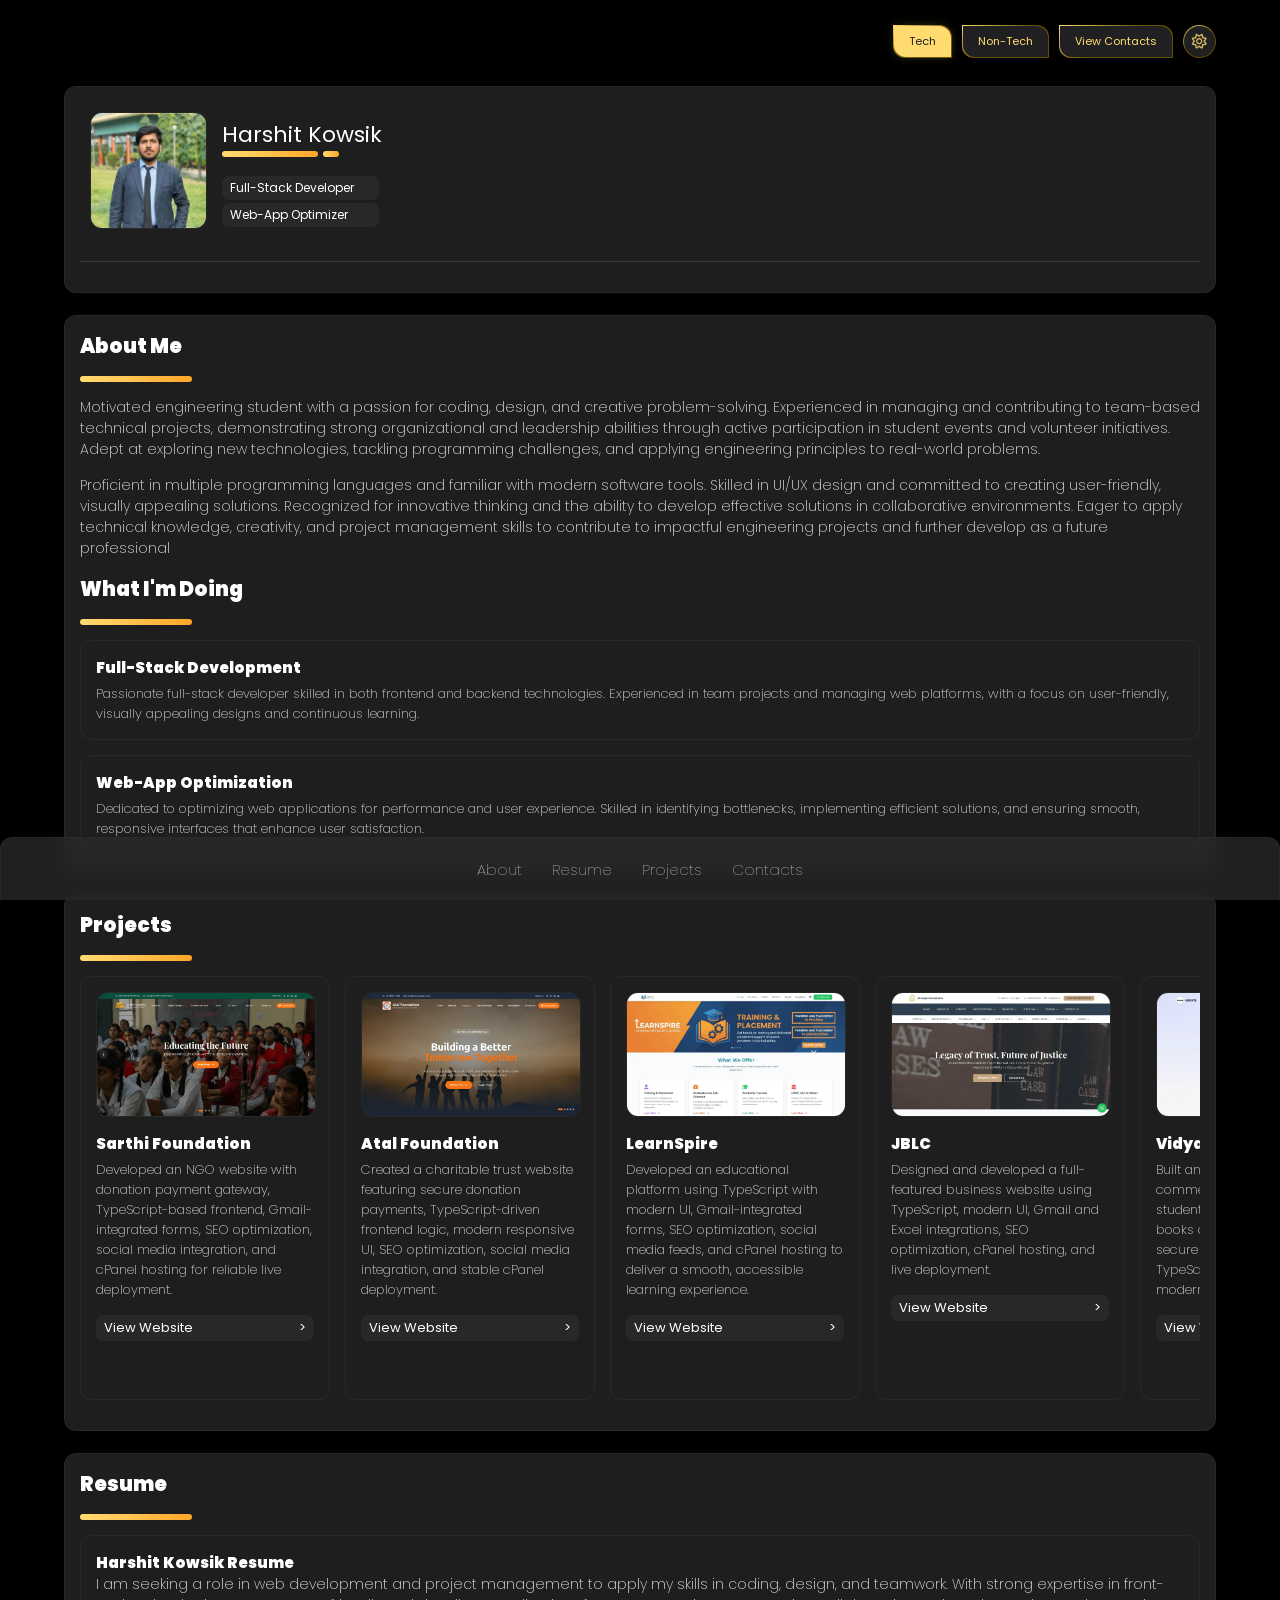
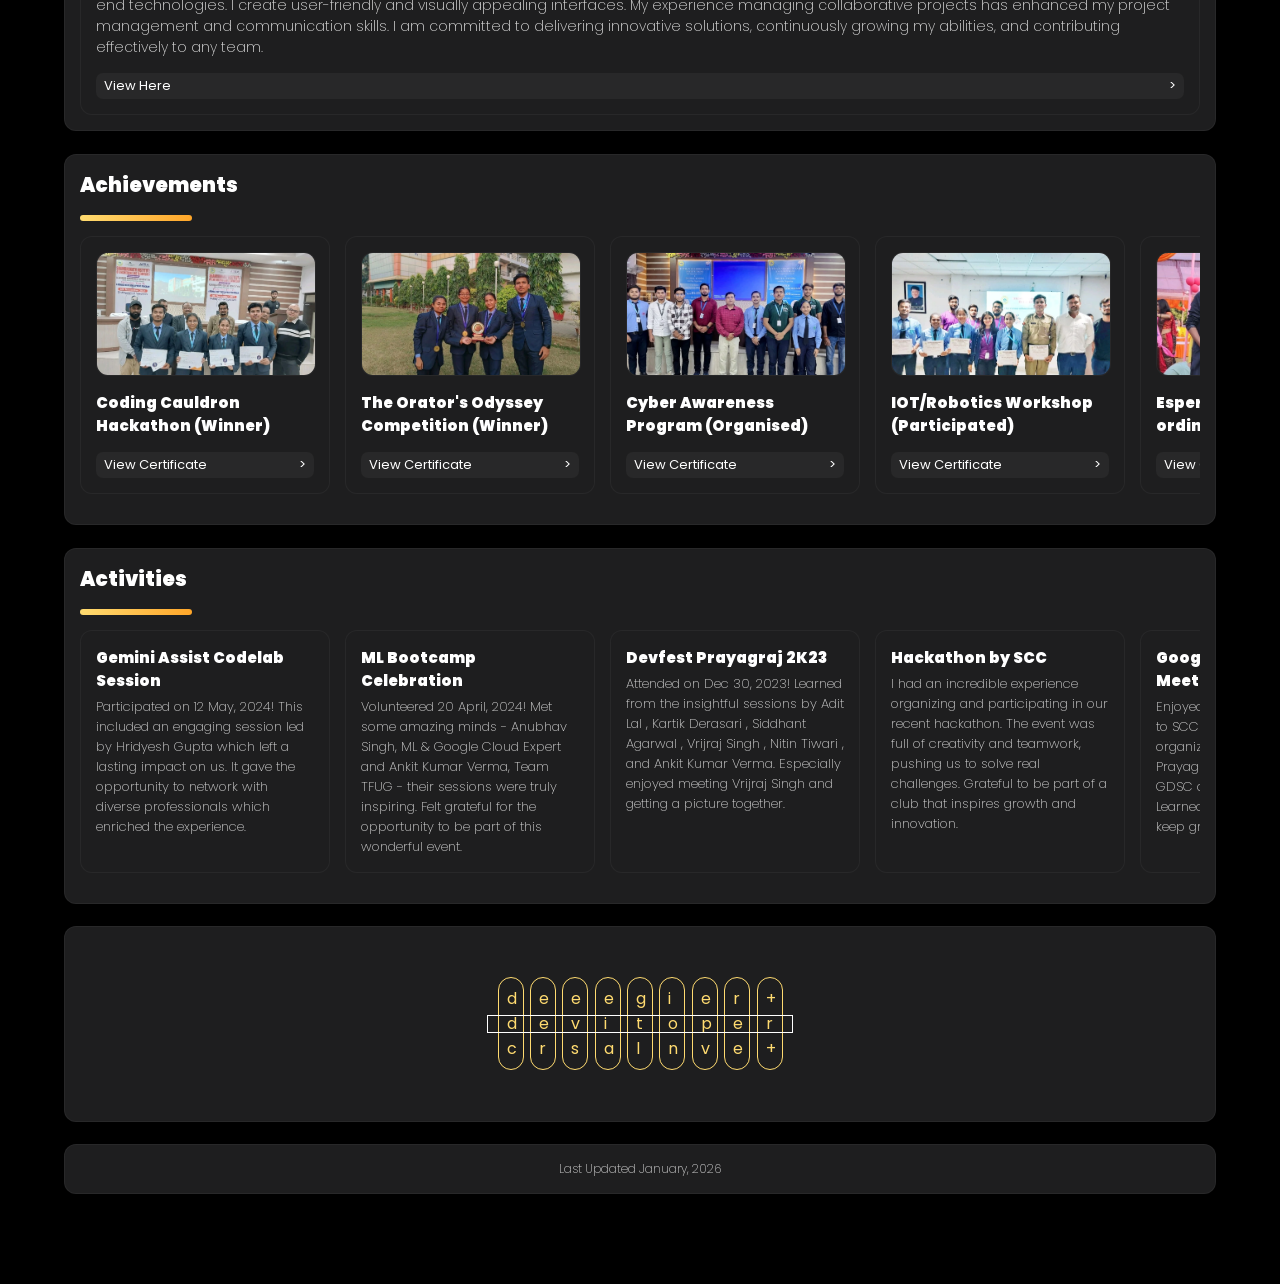
==== commit 08550e25: "update" ====
--- a/index.html
+++ b/index.html
@@ -110,8 +110,8 @@
                     <div class="color-rod"></div>
                     <div class="color-dot"></div>
                 </div>
-                <p class="title"> Full-Stack Developer</p>
-                <p class="title"> Web-App Optimizer</p>
+                <p class="title">Full-Stack Developer</p>
+                <p class="title">Web-App Optimizer</p>
             </div>
         </div>
         <div class="hr">
@@ -1093,6 +1093,11 @@
         </div>
     </div>
 
+    <div id="imageModal" class="modal">
+        <span class="close-modal">&times;</span>
+        <img class="modal-content" id="modalImg">
+    </div>
+
     <div class="slider-section">
         <div class="container">
             <div class="div1">d<br>d<br>c</div>
@@ -1122,19 +1127,43 @@
             if (mode === 'non-tech') {
                 techSections.forEach(el => el.style.display = 'none');
                 nonTechSections.forEach(el => el.style.display = '');
-                if (lastSection) lastSection.style.display = 'none';
                 techBtn.classList.remove('active');
                 nonTechBtn.classList.add('active');
                 window.scrollTo({ top: 0, behavior: 'smooth' });
             } else {
                 techSections.forEach(el => el.style.display = '');
                 nonTechSections.forEach(el => el.style.display = 'none');
-                if (lastSection) lastSection.style.display = '';
                 techBtn.classList.add('active');
                 nonTechBtn.classList.remove('active');
                 window.scrollTo({ top: 0, behavior: 'smooth' });
             }
         }
+
+        // Image Modal Logic
+        document.addEventListener('DOMContentLoaded', function() {
+            const modal = document.getElementById("imageModal");
+            const modalImg = document.getElementById("modalImg");
+            const closeBtn = document.querySelector(".close-modal");
+            const workImages = document.querySelectorAll(".my-work-image");
+
+            workImages.forEach(img => {
+                img.style.cursor = 'pointer';
+                img.onclick = function() {
+                    modal.style.display = "flex";
+                    modalImg.src = this.src;
+                }
+            });
+
+            closeBtn.onclick = function() {
+                modal.style.display = "none";
+            }
+
+            modal.onclick = function(event) {
+                if (event.target === modal) {
+                    modal.style.display = "none";
+                }
+            }
+        });
     </script>
 </body>
 
--- a/styles/style.css
+++ b/styles/style.css
@@ -96,8 +96,12 @@
 h2 {
     color: white;
     margin: 0px;
-    font-size: 24px;
+    font-size: 24px;     
     font-weight: 400;
+}
+
+.name{
+    font-size: 22px;
 }
 
 .title {
@@ -127,7 +131,7 @@
     height: 6px;
     border-radius: 1000px;
     margin-bottom: 16px;
-    width: 70%;
+    width: 60%;
 }
 
 .color-dot {
@@ -260,12 +264,12 @@
 }
 
 i:hover #i-theme{
-    brightness : 120% ;
+   filter: brightness(120%);
     opacity: 1;
 }
 
 #i-theme:hover {
-    brightness : 120% ;
+   filter: brightness(120%);
     opacity: 1;
 }
 
@@ -813,9 +817,6 @@
     filter: brightness(120%);
 }
 
-.custom-btn.active {
-    background: #ffdb70;
-}
 
 .custom-btn.active .custom-btn-inner {
     background-color: #ffdb70;
@@ -848,10 +849,6 @@
     white-space: nowrap; 
 }
 
-/* --- Non-Tech Page Specific Styles --- */
-.non-tech-page {
-
-}
 
 .non-tech-tags-container {
     display: flex;
@@ -1091,3 +1088,45 @@
         gap: 15px;
     }
 }
+
+/* --- Modal Styles --- */
+.modal {
+    display: none;
+    position: fixed;
+    z-index: 2000;
+    left: 0;
+    top: 0;
+    width: 100%;
+    height: 100%;
+    overflow: hidden;
+    background-color: rgba(0, 0, 0, 0.9);
+    backdrop-filter: blur(8px);
+    justify-content: center;
+    align-items: center;
+}
+
+.modal-content {
+    display: block;
+    max-width: 90%;
+    max-height: 85vh;
+    width: auto;
+    height: auto;
+    border-radius: 12px;
+    border: 1px solid #2b2b2cbf;
+    object-fit: contain;
+}
+
+.close-modal {
+    position: absolute;
+    top: 20px;
+    right: 30px;
+    color: #f1f1f1;
+    font-size: 40px;
+    font-weight: bold;
+    transition: 0.3s;
+    cursor: pointer;
+}
+
+.close-modal:hover {
+    color: #ffdb70;
+}
